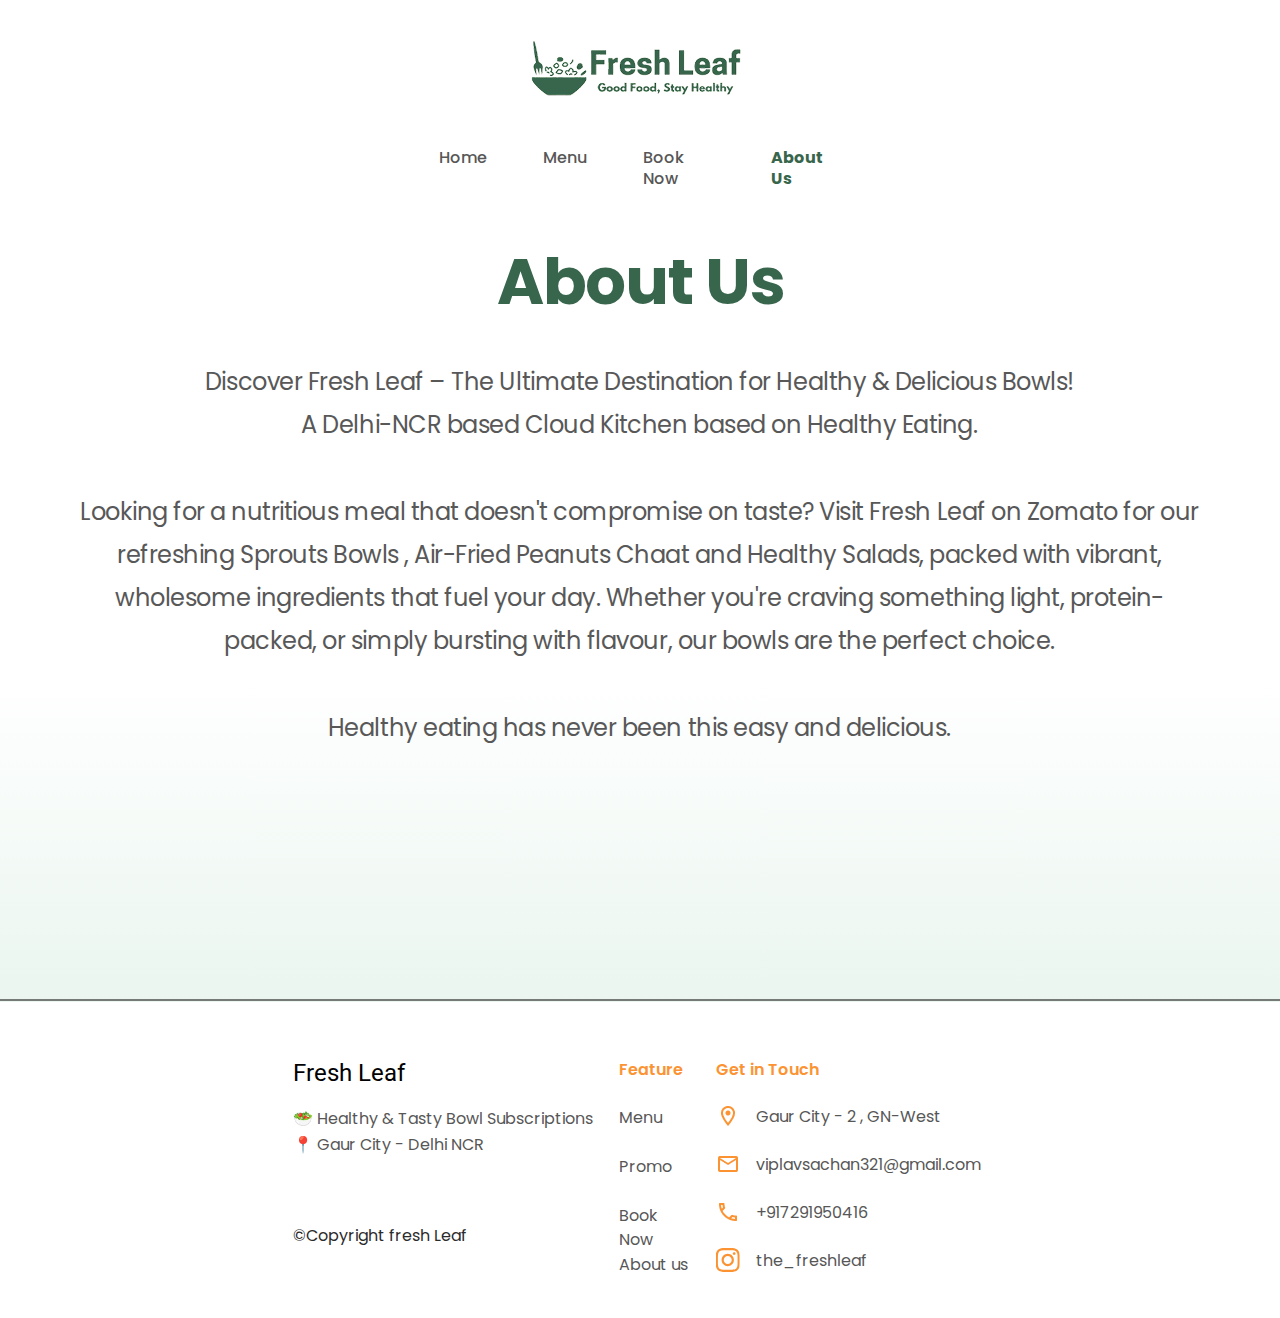
==== htmls/aboutUs/about.html @ 93317da6 "all pages added but not linked" ====
<!DOCTYPE html>
<html>
<head>
  	<meta charset="utf-8">
  	<meta name="viewport" content="initial-scale=1, width=device-width">
  	
  	
  	<link rel="stylesheet" href="/css/aboutUs/global.css" />
  	<link rel="stylesheet" href="/css/aboutUs/index.css" />
  	<link rel="stylesheet" href="/css/aboutUs/700-400.css" />
  	<link rel="stylesheet" href="/css/aboutUs/below400.css" />
  	<link rel="stylesheet" href="https://fonts.googleapis.com/css2?family=Poppins:wght@400;500;600;700&display=swap" />
  	<link rel="stylesheet" href="https://fonts.googleapis.com/css2?family=Roboto:wght@400&display=swap" />
  	
  	
  	
</head>
<body>
  	
  	<div class="div">
    		<img class="logo-icon" alt="" src="/photos/Logo.png">
    		
    		<div class="child">
    		</div>
    		<div class="menu-header">
      			<div class="home">Home</div>
      			<div class="home">Menu</div>
      			<div class="home">Book Now</div>
      			<b class="about-us2">About Us</b>
    		</div>
    		<b class="about-us">About Us</b>
    		<div class="maintext">
      			<p class="discover-fresh-leaf">Discover Fresh Leaf – The Ultimate Destination for Healthy & Delicious Bowls!</p>
      			<p class="discover-fresh-leaf">A Delhi-NCR based Cloud Kitchen based on Healthy Eating.</p>
      			<p class="discover-fresh-leaf">&nbsp;</p>
      			<p class="discover-fresh-leaf">Looking for a nutritious meal that doesn't compromise on taste? Visit Fresh Leaf on Zomato for our refreshing Sprouts Bowls , Air-Fried Peanuts Chaat and Healthy Salads, packed with vibrant, wholesome ingredients that fuel your day. Whether you're craving something light, protein-packed, or simply bursting with flavour, our bowls are the perfect choice.</p>
      			<p class="discover-fresh-leaf">&nbsp;</p>
      			<p class="discover-fresh-leaf">Healthy eating has never been this easy and delicious.</p>
    		</div>
    		<div class="footer">
      			<div class="section-01">
        				<div class="fresh-leaf-parent">
          					<div class="fresh-leaf">Fresh Leaf</div>
          					<div class="healthy-tasty-container">
            						<p class="discover-fresh-leaf">🥗 Healthy & Tasty Bowl Subscriptions</p>
            						<p class="discover-fresh-leaf">📍 Gaur City - Delhi NCR</p>
          					</div>
        				</div>
        				<div class="copyright-fresh-leaf">©Copyright fresh Leaf</div>
      			</div>
      			<div class="section-4">
        				<div class="feature">Feature</div>
        				<div class="address">
          					<div class="menu">Menu</div>
        				</div>
        				<div class="email">
          					<div class="menu">Promo</div>
        				</div>
        				<div class="phone">
          					<div class="menu">Book Now</div>
        				</div>
        				<div class="phone1">
          					<div class="menu">About us</div>
        				</div>
      			</div>
      			<div class="section-02">
        				<div class="feature">Get in Touch</div>
        				<div class="address1">
          					<div class="viplavsachan321gmailcom">Gaur City - 2 , GN-West</div>
          					<img class="communication-location-on" alt="" src="/photos/Communication/location_on.png">
          					
        				</div>
        				<div class="email1">
          					<div class="viplavsachan321gmailcom">viplavsachan321@gmail.com</div>
          					<img class="communication-location-on" alt="" src="/photos/Communication/email.png">
          					
        				</div>
        				<div class="phone2">
          					<div class="viplavsachan321gmailcom">+917291950416</div>
          					<img class="communication-location-on" alt="" src="/photos/Communication/call.png">
          					
        				</div>
						<div class="address1" style="width: 160px;">
							<div class="viplavsachan321gmailcom">the_freshleaf</div>
							<img class="communication-location-on" alt="" src="/photos/Communication/instagram (2) 1.svg">
					  </div>
      			</div>
      			<div class="section-03">
        				<div class="section-03-child">
        				</div>
      			</div>
    		</div>
    		<img class="item" alt="" src="/photos/vector/Vector 7.svg">
    		
  	</div>
  	
  	
  	
  	
</body>
</html>
---- css/aboutUs/global.css ----
body {
    margin: 0;
    line-height: normal;
}


:root {
    
    /* Fonts */
    --font-poppins: Poppins;
    --font-roboto: Roboto;
    
    /* font sizes */
    --font-size-base: 16px;
    --font-size-5xl: 24px;
    
    /* Colors */
    --color-darkslategray: #38664c;
    
    /* Paddings */
    --padding-31xl: 50px;
    
    /* Figma Variables */
    
    /* Color Variables */
    --b2b2b: #2b2b2b;
    --color: #575757;
    --fb9333: #fb9333;
    
}
---- css/aboutUs/index.css ----
.logo-icon {
    position: absolute;
    top: 21px;
    left: calc(50% - 135px);
    width: 269px;
    height: 94px;
    object-fit: cover;
}
.child {
    position: absolute;
    width: calc(100% + 115px);
    right: -40px;
    bottom: 316px;
    left: -75px;
    background: linear-gradient(180deg, rgba(217, 217, 217, 0), rgba(186, 224, 203, 0.3));
    height: 323px;
}
.home {
    position: relative;
    line-height: 130%;
    font-weight: 500;
}
.about-us2 {
    position: relative;
    line-height: 130%;
    color: var(--color-darkslategray);
}
.menu-header {
    position: absolute;
    top: 138px;
    left: calc(50% - 211px);
    width: 422px;
    display: flex;
    flex-direction: row;
    align-items: flex-start;
    justify-content: flex-start;
    padding: 10px;
    box-sizing: border-box;
    gap: 56px;
}
.about-us {
    position: absolute;
    top: 240px;
    left: calc(50% - 143px);
    font-size: 64px;
    letter-spacing: -0.02em;
    line-height: 130%;
    color: var(--color-darkslategray);
}
.discover-fresh-leaf {
    margin: 0;
}
.maintext {
    position: absolute;
    width: 89.14%;
    top: 360px;
    left: 5.39%;
    font-size: var(--font-size-5xl);
    letter-spacing: -0.02em;
    line-height: 180%;
    color: #585858;
    text-align: center;
    display: inline-block;
}
.fresh-leaf {
    position: relative;
}
.healthy-tasty-container {
    position: relative;
    font-size: var(--font-size-base);
    line-height: 160%;
    font-family: var(--font-poppins);
    color: var(--color);
}
.fresh-leaf-parent {
    display: flex;
    flex-direction: column;
    align-items: flex-start;
    justify-content: flex-start;
    gap: 19px;
}
.copyright-fresh-leaf {
    position: relative;
    font-size: var(--font-size-base);
    line-height: 150%;
    font-family: var(--font-poppins);
    color: var(--b2b2b);
}
.section-01 {
    display: flex;
    flex-direction: column;
    align-items: flex-start;
    justify-content: flex-start;
    gap: 67px;
    font-size: var(--font-size-5xl);
    color: #000;
    font-family: var(--font-roboto);
}
.feature {
    position: relative;
    line-height: 22px;
    font-weight: 600;
    color: var(--fb9333);
}
.address {
    width: 45px;
    position: relative;
    height: 24px;
}
.menu {
    position: absolute;
    top: 0px;
    left: 0px;
    line-height: 150%;
}
.email {
    width: 53px;
    position: relative;
    height: 24px;
}
.phone {
    width: 66px;
    position: relative;
    height: 24px;
}
.phone1 {
    width: 71px;
    position: relative;
    height: 24px;
}
.section-4 {
    display: flex;
    flex-direction: column;
    align-items: flex-start;
    justify-content: flex-start;
    gap: 25px;
}
.communication-location-on {
    position: absolute;
    top: 0px;
    left: 0px;
    width: 24px;
    height: 24px;
    object-fit: cover;
}
.address1 {
    width: 226px;
    position: relative;
    height: 25px;
}
.viplavsachan321gmailcom {
    position: absolute;
    top: 1px;
    left: 40px;
    line-height: 150%;
}
.email1 {
    width: 274px;
    position: relative;
    height: 25px;
}
.phone2 {
    width: 155px;
    position: relative;
    height: 25px;
}
.section-02 {
    display: flex;
    flex-direction: column;
    align-items: flex-start;
    justify-content: flex-start;
    gap: 23px;
}
.section-03-child {
    position: absolute;
    top: 0px;
    left: 0px;
    width: 24.5px;
    height: 24px;
}
.section-03 {
    width: 24.5px;
    position: relative;
    height: 24px;
}
.footer {
    position: absolute;
    top: 1009px;
    left: calc(50% - 700px);
    width: 1588px;
    display: flex;
    flex-direction: row;
    align-items: flex-start;
    justify-content: center;
    padding: var(--padding-31xl) 135px var(--padding-31xl) 0px;
    box-sizing: border-box;
    gap: 26px;
}
.item {
    position: absolute;
    top: 999px;
    left: calc(50% - 676px);
    max-height: 100%;
    width: 1352px;
}
.div {
    width: 100%;
    position: relative;
    background-color: #fff;
    height: 1318px;
    overflow: hidden;
    text-align: left;
    font-size: var(--font-size-base);
    color: var(--color);
    font-family: var(--font-poppins);
}
---- css/aboutUs/700-400.css ----
/*700  to 400*/
@media (max-width: 700px) and (min-width: 400px) {
.logo-icon {
    position: absolute;
    top: 21px;
    left: calc(50% - 135px);
    width: 269px;
    height: 94px;
    object-fit: cover;
}
.child {
    position: absolute;
    width: calc(100% + 115px);
    right: -40px;
    bottom: 775px;
    left: -75px;
    background: linear-gradient(180deg, rgba(217, 217, 217, 0), rgba(186, 224, 203, 0.3));
    height: 480px;
}
.home {
    position: relative;
    line-height: 130%;
    font-weight: 500;
}
.about-us2 {
    position: relative;
    line-height: 130%;
    color: var(--color-darkslategray);
}
.menu-header {
    position: absolute;
    top: 115px;
    left: calc(50% - 51px);
    width: 101px;
    display: flex;
    flex-direction: row;
    align-items: flex-start;
    justify-content: center;
    padding: 10px;
    box-sizing: border-box;
    gap: 36px;
}
.about-us {
    position: absolute;
    top: 205px;
    left: calc(50% - 71.95px);
    font-size: 32px;
    letter-spacing: -0.02em;
    line-height: 130%;
    color: var(--color-darkslategray);
}
.discover-fresh-leaf {
    margin: 0;
}
.maintext {
    position: absolute;
    width: 89.14%;
    top: 260px;
    left: 5.4%;
    font-size: var(--font-size-5xl);
    letter-spacing: -0.02em;
    line-height: 180%;
    color: #585858;
    text-align: center;
    display: inline-block;
}
.fresh-leaf {
    position: relative;
}
.healthy-tasty-container {
    position: relative;
    font-size: var(--font-size-base);
    line-height: 160%;
    font-family: var(--font-poppins);
    color: var(--color);
    text-align: center;
}
.fresh-leaf-parent {
    display: flex;
    flex-direction: column;
    align-items: center;
    justify-content: flex-start;
    gap: 19px;
}
.copyright-fresh-leaf {
    position: relative;
    font-size: var(--font-size-base);
    line-height: 150%;
    font-family: var(--font-poppins);
    color: var(--b2b2b);
}
.section-01 {
    display: flex;
    flex-direction: column;
    align-items: center;
    justify-content: flex-start;
    gap: 46px;
    font-size: var(--font-size-5xl);
    color: #000;
    font-family: var(--font-roboto);
}
.feature {
    position: relative;
    line-height: 22px;
    font-weight: 600;
    color: var(--fb9333);
}
.address {
    width: 45px;
    position: relative;
    height: 24px;
}
.menu {
    position: absolute;
    top: 0px;
    left: 0px;
    line-height: 150%;
}
.email {
    width: 53px;
    position: relative;
    height: 24px;
}
.phone {
    width: 66px;
    position: relative;
    height: 24px;
}
.phone1 {
    width: 71px;
    position: relative;
    height: 24px;
}
.section-4 {
    display: flex;
    flex-direction: column;
    align-items: flex-start;
    justify-content: flex-start;
    gap: 25px;
}
.communication-location-on {
    position: absolute;
    top: 0px;
    left: 0px;
    width: 24px;
    height: 24px;
    object-fit: cover;
}
.address1 {
    width: 226px;
    position: relative;
    height: 25px;
}
.viplavsachan321gmailcom {
    position: absolute;
    top: 1px;
    left: 40px;
    line-height: 150%;
}
.email1 {
    width: 274px;
    position: relative;
    height: 25px;
}
.phone2 {
    width: 155px;
    position: relative;
    height: 25px;
}
.section-02 {
    display: flex;
    flex-direction: column;
    align-items: center;
    justify-content: flex-start;
    gap: 23px;
}
.section-03-child {
    position: absolute;
    top: 0px;
    left: 0px;
    width: 24.5px;
    height: 24px;
}
.section-03 {
    width: 24.5px;
    position: relative;
    height: 24px;
}
.footer {
    position: absolute;
    top: 1243px;
    left: calc(50% - 727px);
    width: 1588px;
    display: flex;
    flex-direction: column;
    align-items: center;
    justify-content: flex-start;
    padding: var(--padding-31xl) 135px var(--padding-31xl) 0px;
    box-sizing: border-box;
    gap: 47px;
}
.item {
    position: absolute;
    top: 1243px;
    left: calc(50% - 676px);
    max-height: 100%;
    width: 1352px;
}

.div {
    width: 100%;
    position: relative;
    background-color: #fff;
    height: 2018px;
    overflow: hidden;
    text-align: left;
    font-size: var(--font-size-base);
    color: var(--color);
    font-family: var(--font-poppins);
}
}
---- css/aboutUs/below400.css ----
/* below 400*/
@media (max-width: 400px){
.logo-icon {
    position: absolute;
    top: 21px;
    left: calc(50% - 135px);
    width: 269px;
    height: 94px;
    object-fit: cover;
}
.child {
    position: absolute;
    width: calc(100% + 115px);
    right: -40px;
    bottom: 775px;
    left: -75px;
    background: linear-gradient(180deg, rgba(217, 217, 217, 0), rgba(186, 224, 203, 0.3));
    height: 361px;
}
.about-us {
    position: absolute;
    top: 331px;
    left: calc(50% - 72px);
    font-size: 32px;
    letter-spacing: -0.02em;
    line-height: 130%;
    color: var(--color-darkslategray);
}
.discover-fresh-leaf {
    margin: 0;
}
.maintext {
    position: absolute;
    width: 89.14%;
    top: 386px;
    left: 5.39%;
    letter-spacing: -0.02em;
    line-height: 180%;
    color: #585858;
    text-align: center;
    display: inline-block;
    font-size: var(--font-size-base);
}
.fresh-leaf {
    position: relative;
}
.healthy-tasty-container {
    position: relative;
    font-size: var(--font-size-base);
    line-height: 160%;
    font-family: var(--font-poppins);
    color: var(--color);
    text-align: center;
}
.fresh-leaf-parent {
    display: flex;
    flex-direction: column;
    align-items: center;
    justify-content: flex-start;
    gap: 19px;
}
.copyright-fresh-leaf {
    position: relative;
    font-size: var(--font-size-base);
    line-height: 150%;
    font-family: var(--font-poppins);
    color: var(--b2b2b);
}
.section-01 {
    display: flex;
    flex-direction: column;
    align-items: center;
    justify-content: flex-start;
    gap: 46px;
    font-size: 24px;
    color: #000;
    font-family: var(--font-roboto);
}
.feature {
    position: relative;
    line-height: 22px;
    font-weight: 600;
    color: var(--fb9333);
}
.menu {
    position: absolute;
    top: 0px;
    left: 0px;
    line-height: 150%;
}
.address {
    width: 45px;
    position: relative;
    height: 24px;
}
.email {
    width: 53px;
    position: relative;
    height: 24px;
}
.phone {
    width: 66px;
    position: relative;
    height: 24px;
}
.phone1 {
    width: 71px;
    position: relative;
    height: 24px;
}
.section-4 {
    display: flex;
    flex-direction: column;
    align-items: flex-start;
    justify-content: flex-start;
    gap: 25px;
}
.communication-location-on {
    position: absolute;
    top: 0px;
    left: 0px;
    width: 24px;
    height: 24px;
    object-fit: cover;
}
.address1 {
    width: 226px;
    position: relative;
    height: 25px;
}
.viplavsachan321gmailcom {
    position: absolute;
    top: 1px;
    left: 40px;
    line-height: 150%;
}
.email1 {
    width: 274px;
    position: relative;
    height: 25px;
}
.phone2 {
    width: 155px;
    position: relative;
    height: 25px;
}
.section-02 {
    display: flex;
    flex-direction: column;
    align-items: center;
    justify-content: flex-start;
    gap: 23px;
}
.section-03-child {
    position: absolute;
    top: 0px;
    left: 0px;
    width: 24.5px;
    height: 24px;
}
.section-03 {
    width: 24.5px;
    position: relative;
    height: 24px;
}
.footer {
    position: absolute;
    top: 1009px;
    left: calc(50% - 729px);
    width: 1588px;
    display: flex;
    flex-direction: column;
    align-items: center;
    justify-content: flex-start;
    padding: var(--padding-31xl) 135px var(--padding-31xl) 0px;
    box-sizing: border-box;
    gap: 47px;
}
.item {
    position: absolute;
    top: 999px;
    left: calc(50% - 676px);
    max-height: 100%;
    width: 1352px;
}
.home {
    position: relative;
    line-height: 130%;
    font-weight: 500;
}
.about-us2 {
    position: relative;
    line-height: 130%;
    color: var(--color-darkslategray);
}
.menu-header {
    position: absolute;
    top: 106px;
    left: calc(50% - 51px);
    width: 101px;
    display: flex;
    flex-direction: column;
    align-items: center;
    justify-content: flex-start;
    padding: 10px;
    box-sizing: border-box;
    gap: 36px;
}
.div {
    width: 100%;
    position: relative;
    background-color: #fff;
    height: 1774px;
    overflow: hidden;
    text-align: left;
    font-size: var(--font-size-base);
    color: var(--color);
    font-family: var(--font-poppins);
}
}
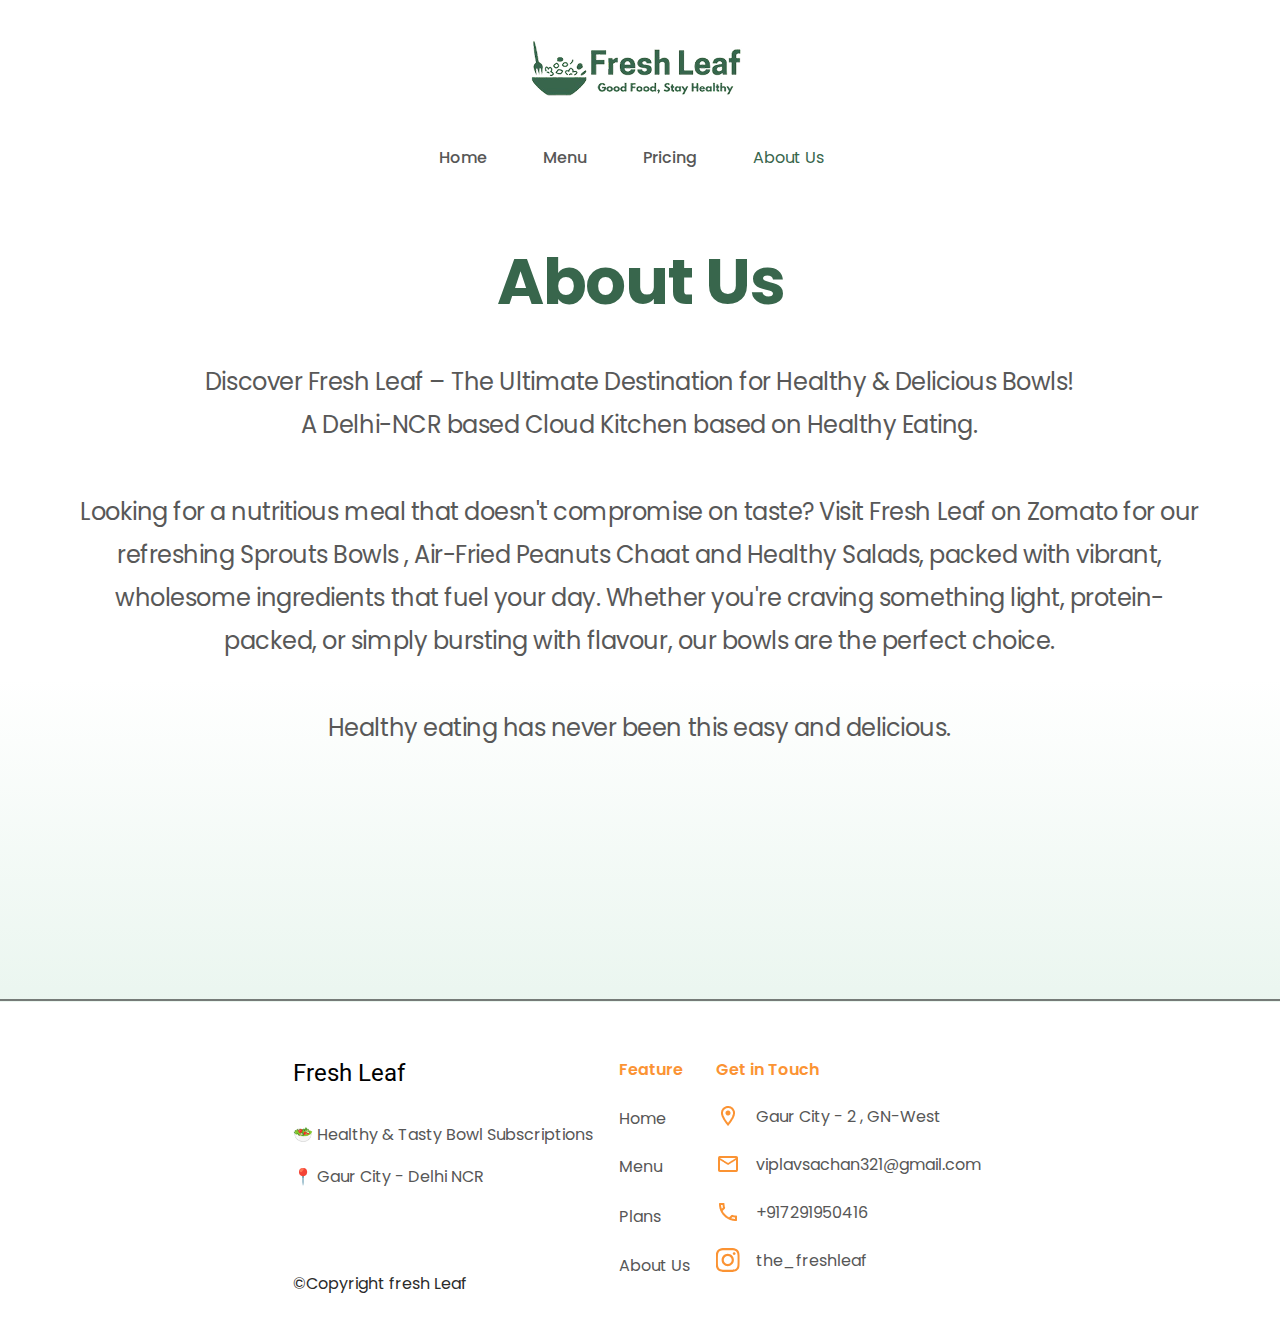
==== commit 722f37d9: "all done, just Netlify and its API are left. Forms are also pending." ====
--- a/htmls/aboutUs/about.html
+++ b/htmls/aboutUs/about.html
@@ -23,10 +23,10 @@
     		<div class="child">
     		</div>
     		<div class="menu-header">
-      			<div class="home">Home</div>
-      			<div class="home">Menu</div>
-      			<div class="home">Book Now</div>
-      			<b class="about-us2">About Us</b>
+				  <a href="/index.html" class="home hover">Home</a>
+				  <a href="/htmls/items/greenSalad.html" class="home hover">Menu</a>
+				  <a href="/htmls/bookNow/bookNow.html" class="home hover">Pricing</a>
+				  <a href="/htmls/aboutUs/about.html" class="about-us2 hover">About Us</a>
     		</div>
     		<b class="about-us">About Us</b>
     		<div class="maintext">
@@ -37,65 +37,81 @@
       			<p class="discover-fresh-leaf">&nbsp;</p>
       			<p class="discover-fresh-leaf">Healthy eating has never been this easy and delicious.</p>
     		</div>
-    		<div class="footer">
-      			<div class="section-01">
-        				<div class="fresh-leaf-parent">
-          					<div class="fresh-leaf">Fresh Leaf</div>
-          					<div class="healthy-tasty-container">
-            						<p class="discover-fresh-leaf">🥗 Healthy & Tasty Bowl Subscriptions</p>
-            						<p class="discover-fresh-leaf">📍 Gaur City - Delhi NCR</p>
-          					</div>
-        				</div>
-        				<div class="copyright-fresh-leaf">©Copyright fresh Leaf</div>
-      			</div>
-      			<div class="section-4">
-        				<div class="feature">Feature</div>
-        				<div class="address">
-          					<div class="menu">Menu</div>
-        				</div>
-        				<div class="email">
-          					<div class="menu">Promo</div>
-        				</div>
-        				<div class="phone">
-          					<div class="menu">Book Now</div>
-        				</div>
-        				<div class="phone1">
-          					<div class="menu">About us</div>
-        				</div>
-      			</div>
-      			<div class="section-02">
-        				<div class="feature">Get in Touch</div>
-        				<div class="address1">
-          					<div class="viplavsachan321gmailcom">Gaur City - 2 , GN-West</div>
-          					<img class="communication-location-on" alt="" src="/photos/Communication/location_on.png">
-          					
-        				</div>
-        				<div class="email1">
-          					<div class="viplavsachan321gmailcom">viplavsachan321@gmail.com</div>
-          					<img class="communication-location-on" alt="" src="/photos/Communication/email.png">
-          					
-        				</div>
-        				<div class="phone2">
-          					<div class="viplavsachan321gmailcom">+917291950416</div>
-          					<img class="communication-location-on" alt="" src="/photos/Communication/call.png">
-          					
-        				</div>
-						<div class="address1" style="width: 160px;">
-							<div class="viplavsachan321gmailcom">the_freshleaf</div>
-							<img class="communication-location-on" alt="" src="/photos/Communication/instagram (2) 1.svg">
+			<div class="footer">
+				<div class="section-01">
+					<div class="fresh-leaf-parent">
+					  <div class="fresh-leaf">Fresh Leaf</div>
+					  <div class="healthy-tasty-container">
+						<p class="healthy-tasty">🥗 Healthy & Tasty Bowl Subscriptions</p>
+						<p class="healthy-tasty">📍 Gaur City - Delhi NCR</p>
 					  </div>
-      			</div>
-      			<div class="section-03">
-        				<div class="section-03-child">
-        				</div>
-      			</div>
-    		</div>
+					</div>
+					<div class="copyright-fresh-leaf">©Copyright fresh Leaf</div>
+				</div>
+				<div class="section-4">
+				  <div class="feature">Feature</div>
+				  <div class="address">
+					<a href="/index.html" class="promo hover">Home</a>
+				  </div>
+				  <div class="address">
+					<a href="/htmls/items/greenSalad.html" class="menu hover">Menu</a>
+				  </div>
+				  <div class="phone">
+					<a href="/htmls/bookNow/bookNow.html" class="promo hover">Plans</a>
+				  </div>
+				  <div class="phone1">
+					<a href="/htmls/aboutUs/about.html" class="promo hover">About Us</a>
+				  </div>
+				</div>
+			  
+				<div class="section-02">
+				  <div class="feature">Get in Touch</div>
+				  <div class="address1">
+					<a href="https://maps.app.goo.gl/nJqEvVy1WWNDcx7JA">
+					  <div class="viplavsachan321gmailcom hover">Gaur City - 2 , GN-West</div>
+					</a>
+					<a href="https://maps.app.goo.gl/nJqEvVy1WWNDcx7JA">
+					  <img class="communication-location-on" alt="Location" src="/photos/Communication/location_on.png">
+					</a>
+				  </div>
+				  <div class="email1">
+					<a href="mailto:viplavsachan321@gmail.com">
+					  <div class="viplavsachan321gmailcom hover">viplavsachan321@gmail.com</div>
+					</a>
+					<a href="mailto:viplavsachan321@gmail.com">
+					  <img class="communication-location-on hover" alt="Email" src="/photos/Communication/email.png">
+					</a>
+				  </div>
+				  <div class="phone2">
+					<a href="tel:+917291950416">
+					  <div class="viplavsachan321gmailcom hover">+917291950416</div>
+					</a>
+					<a href="tel:+917291950416">
+					  <img class="communication-location-on" alt="Call" src="/photos/Communication/call.png">
+					</a>
+				  </div>
+				  <div class="address1" style="width: 160px;">
+					<a href="https://www.instagram.com/the_freshleaf/">
+					  <div class="viplavsachan321gmailcom hover">the_freshleaf</div>
+					</a>
+					<a href="https://www.instagram.com/the_freshleaf/">
+					  <img class="communication-location-on" alt="Instagram" src="/photos/Communication/instagram (2) 1.svg">
+					</a>
+				  </div>
+				</div>
+			  
+				<div class="section-03">
+				  <div class="section-03-child">
+					<!-- Additional content if needed -->
+				  </div>
+				</div>
+			  </div>
     		<img class="item" alt="" src="/photos/vector/Vector 7.svg">
     		
   	</div>
   	
   	
-  	
+	<script src="/js/hover.js"></script>
   	
 </body>
 </html>--- a/css/aboutUs/global.css
+++ b/css/aboutUs/global.css
@@ -3,7 +3,11 @@
     line-height: normal;
 }
 
-
+a {
+    text-decoration: none; /* Removes the underline */
+    color: inherit; /* Inherits the color from the parent element */
+  }
+  
 :root {
     
     /* Fonts */
--- a/css/aboutUs/below400.css
+++ b/css/aboutUs/below400.css
@@ -149,7 +149,7 @@
     flex-direction: column;
     align-items: center;
     justify-content: flex-start;
-    gap: 23px;
+    gap: 15px;
 }
 .section-03-child {
     position: absolute;
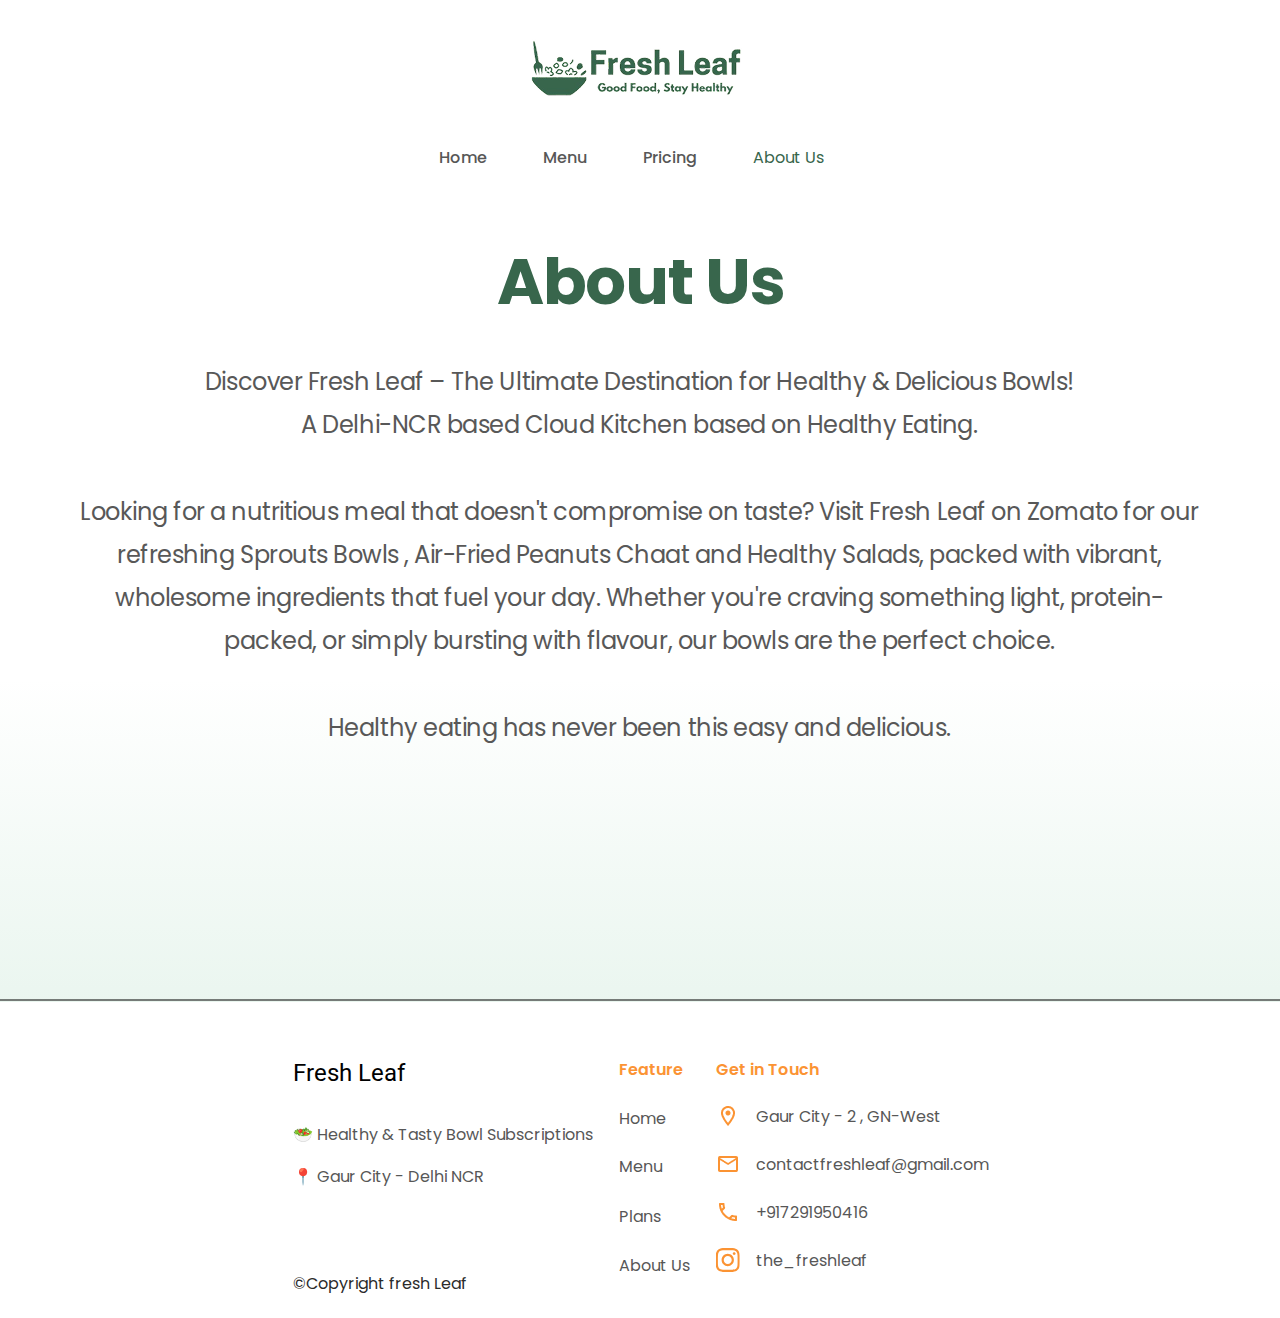
==== commit 93cfdfea: "pay form done" ====
--- a/htmls/aboutUs/about.html
+++ b/htmls/aboutUs/about.html
@@ -18,7 +18,7 @@
 <body>
   	
   	<div class="div">
-    		<img class="logo-icon" alt="" src="/photos/Logo.png">
+		<a href="/index.html"><img class="logo-icon" alt="" src="/photos/Logo.png"></a>
     		
     		<div class="child">
     		</div>
@@ -75,10 +75,10 @@
 					</a>
 				  </div>
 				  <div class="email1">
-					<a href="mailto:viplavsachan321@gmail.com">
-					  <div class="viplavsachan321gmailcom hover">viplavsachan321@gmail.com</div>
+					<a href="mailto:contactfreshleaf@gmail.com">
+					  <div class="viplavsachan321gmailcom hover">contactfreshleaf@gmail.com</div>
 					</a>
-					<a href="mailto:viplavsachan321@gmail.com">
+					<a href="mailto:contactfreshleaf@gmail.com">
 					  <img class="communication-location-on hover" alt="Email" src="/photos/Communication/email.png">
 					</a>
 				  </div>
